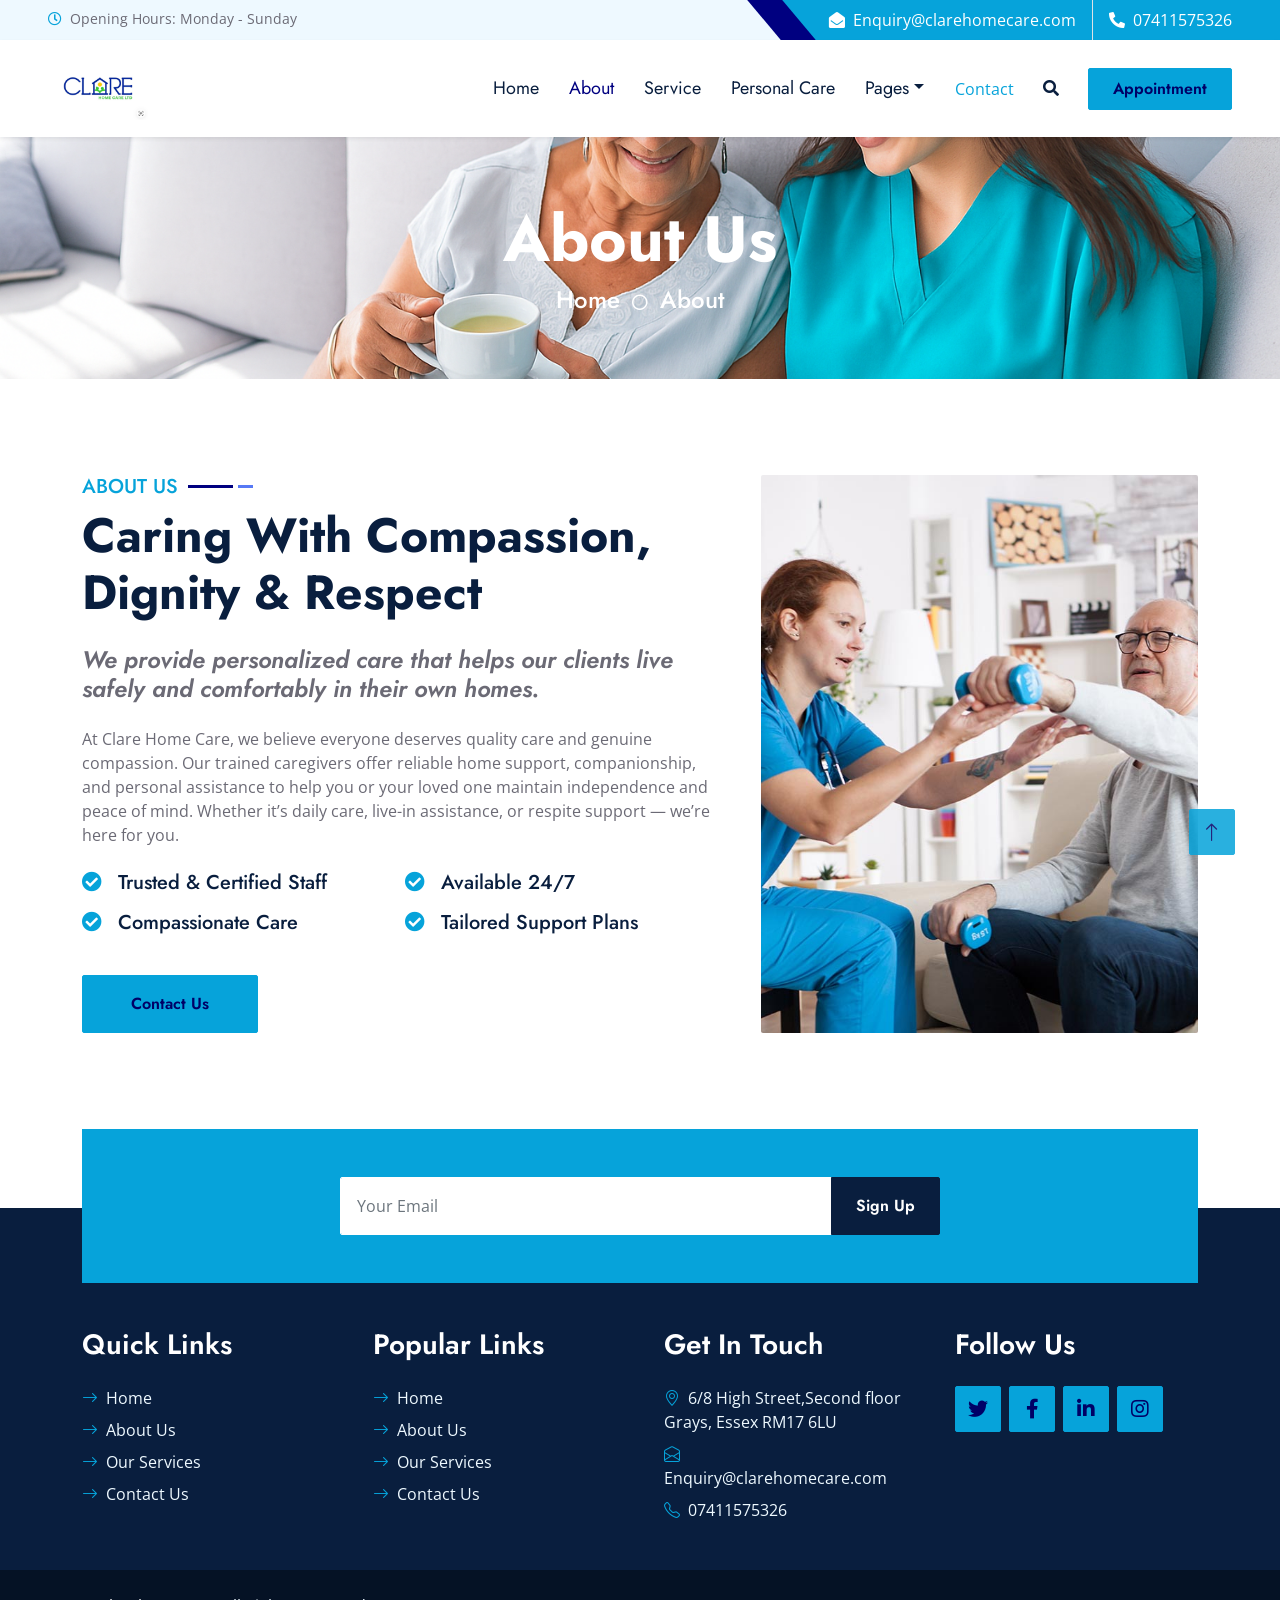
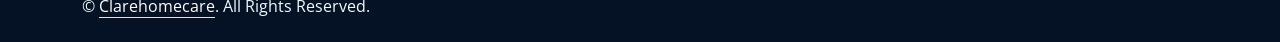
==== about.html @ dd3222e7 "Update logo references and add Personal Care service listing" ====
<!DOCTYPE html>
<html lang="en">

<head>
    <meta charset="utf-8">
    <title>Clarehomecare</title>
    <meta content="width=device-width, initial-scale=1.0" name="viewport">
    <meta content="Free HTML Templates" name="keywords">
    <meta content="Free HTML Templates" name="description">

    <!-- Favicon -->
    <link href="img/favicon.ico" rel="icon">

    <!-- Google Web Fonts -->
    <link rel="preconnect" href="https://fonts.gstatic.com">
    <link href="https://fonts.googleapis.com/css2?family=Jost:wght@500;600;700&family=Open+Sans:wght@400;600&display=swap" rel="stylesheet"> 

    <!-- Icon Font Stylesheet -->
    <link href="https://cdnjs.cloudflare.com/ajax/libs/font-awesome/5.10.0/css/all.min.css" rel="stylesheet">
    <link href="https://cdn.jsdelivr.net/npm/bootstrap-icons@1.4.1/font/bootstrap-icons.css" rel="stylesheet">

    <!-- Libraries Stylesheet -->
    <link href="lib/owlcarousel/assets/owl.carousel.min.css" rel="stylesheet">
    <link href="lib/animate/animate.min.css" rel="stylesheet">
    <link href="lib/tempusdominus/css/tempusdominus-bootstrap-4.min.css" rel="stylesheet" />
    <link href="lib/twentytwenty/twentytwenty.css" rel="stylesheet" />

    <!-- Customized Bootstrap Stylesheet -->
    <link href="css/bootstrap.min.css" rel="stylesheet">

    <!-- Template Stylesheet -->
    <link href="css/style.css" rel="stylesheet">
</head>

<body>
    <!-- Spinner Start -->
    <div id="spinner" class="show bg-white position-fixed translate-middle w-100 vh-100 top-50 start-50 d-flex align-items-center justify-content-center">
        <div class="spinner-grow text-primary m-1" role="status">
            <span class="sr-only">Loading...</span>
        </div>
        <div class="spinner-grow text-dark m-1" role="status">
            <span class="sr-only">Loading...</span>
        </div>
        <div class="spinner-grow text-secondary m-1" role="status">
            <span class="sr-only">Loading...</span>
        </div>
    </div>
    <!-- Spinner End -->


    <!-- Topbar Start -->
    <div class="container-fluid bg-light ps-5 pe-0 d-none d-lg-block">
        <div class="row gx-0">
            <div class="col-md-6 text-center text-lg-start mb-2 mb-lg-0">
                <div class="d-inline-flex align-items-center">
                    <small class="py-2"><i class="far fa-clock text-primary me-2"></i>Opening Hours: Monday - Sunday </small>
                </div>
            </div>
            <div class="col-md-6 text-center text-lg-end">
                <div class="position-relative d-inline-flex align-items-center bg-primary text-white top-shape px-5">
                    <div class="me-3 pe-3 border-end py-2">
                        <p class="m-0"><i class="fa fa-envelope-open me-2"></i>Enquiry@clarehomecare.com</p>
                    </div>
                    <div class="py-2">
                        <p class="m-0"><i class="fa fa-phone-alt me-2"></i>07411575326</p>
                    </div>
                </div>
            </div>
        </div>
    </div>
    <!-- Topbar End -->


    <!-- Navbar Start -->
    <nav class="navbar navbar-expand-lg bg-white navbar-light shadow-sm px-5 py-3 py-lg-0">
        <a href="index.html" class="navbar-brand p-0">
           <h1 class="m-0 text-primary">
  <img src="img/logo2.jpg" alt="Logo" style="width: 100px; height: auto; margin-right: 8px;">
  
</h1>
        </a>
        <button class="navbar-toggler" type="button" data-bs-toggle="collapse" data-bs-target="#navbarCollapse">
            <span class="navbar-toggler-icon"></span>
        </button>
        <div class="collapse navbar-collapse" id="navbarCollapse">
            <div class="navbar-nav ms-auto py-0">
                <a href="index.html" class="nav-item nav-link">Home</a>
                <a href="about.html" class="nav-item nav-link active">About</a>
                <a href="service.html" class="nav-item nav-link">Service</a>
                <a href="team.html" class="nav-item nav-link">Personal Care</a>
                <div class="nav-item dropdown">
  <a href="#" class="nav-link dropdown-toggle" data-bs-toggle="dropdown">Pages</a>
  <div class="dropdown-menu m-0">
    <a href="about.html" class="dropdown-item">About Us</a>
    <a href="team.html" class="dropdown-item">Personal care</a>
     <a href="livecare.html" class="dropdown-item">Live in care</a>
      <a href="respite.html" class="dropdown-item">Respite care</a>
    <a href="testimonial.html" class="dropdown-item">Testimonials</a>
    <a href="medication.html" class="dropdown-item">Medication Support</a>
    <a href="appointment.html" class="dropdown-item">Book a Consultation</a>
    <a href="contact.html" class="dropdown-item">Contact Us</a>
  </div>
</div>
</div>

                <a href="contact.html" class="nav-item nav-link">Contact</a>
            </div>
            <button type="button" class="btn text-dark" data-bs-toggle="modal" data-bs-target="#searchModal"><i class="fa fa-search"></i></button>
            <a href="appointment.html" class="btn btn-primary py-2 px-4 ms-3">Appointment</a>
        </div>
    </nav>
    <!-- Navbar End -->


    <!-- Full Screen Search Start -->
    <div class="modal fade" id="searchModal" tabindex="-1">
        <div class="modal-dialog modal-fullscreen">
            <div class="modal-content" style="background: rgba(9, 30, 62, .7);">
                <div class="modal-header border-0">
                    <button type="button" class="btn bg-white btn-close" data-bs-dismiss="modal" aria-label="Close"></button>
                </div>
                <div class="modal-body d-flex align-items-center justify-content-center">
                    <div class="input-group" style="max-width: 600px;">
                        <input type="text" class="form-control bg-transparent border-primary p-3" placeholder="Type search keyword">
                        <button class="btn btn-primary px-4"><i class="bi bi-search"></i></button>
                    </div>
                </div>
            </div>
        </div>
    </div>
    <!-- Full Screen Search End -->


    <!-- Hero Start -->
    <div class="container-fluid bg-primary py-5 hero-header mb-5" style="background-image: url(img/champ.png);">
        <div class="row py-3">
            <div class="col-12 text-center">
                <h1 class="display-3 text-white animated zoomIn">About Us</h1>
                <a href="" class="h4 text-white">Home</a>
                <i class="far fa-circle text-white px-2"></i>
                <a href="" class="h4 text-white">About</a>
            </div>
        </div>
    </div>
    <!-- Hero End -->


    <!-- About Start -->
   <div class="container-fluid py-5 wow fadeInUp" data-wow-delay="0.1s">
  <div class="container">
    <div class="row g-5">
      <div class="col-lg-7">
        <div class="section-title mb-4">
          <h5 class="position-relative d-inline-block text-primary text-uppercase">About Us</h5>
          <h1 class="display-5 mb-0">Caring With Compassion, Dignity & Respect</h1>
        </div>
        <h4 class="text-body fst-italic mb-4">
          We provide personalized care that helps our clients live safely and comfortably in their own homes.
        </h4>
        <p class="mb-4">
          At Clare Home Care, we believe everyone deserves quality care and genuine compassion. 
          Our trained caregivers offer reliable home support, companionship, and personal assistance 
          to help you or your loved one maintain independence and peace of mind. 
          Whether it’s daily care, live-in assistance, or respite support — we’re here for you.
        </p>
        <div class="row g-3">
          <div class="col-sm-6 wow zoomIn" data-wow-delay="0.3s">
            <h5 class="mb-3"><i class="fa fa-check-circle text-primary me-3"></i>Trusted & Certified Staff</h5>
            <h5 class="mb-3"><i class="fa fa-check-circle text-primary me-3"></i>Compassionate Care</h5>
          </div>
          <div class="col-sm-6 wow zoomIn" data-wow-delay="0.6s">
            <h5 class="mb-3"><i class="fa fa-check-circle text-primary me-3"></i>Available 24/7</h5>
            <h5 class="mb-3"><i class="fa fa-check-circle text-primary me-3"></i>Tailored Support Plans</h5>
          </div>
        </div>
        <a href="contact.html" class="btn btn-primary py-3 px-5 mt-4 wow zoomIn" data-wow-delay="0.6s">
          Contact Us
        </a>
      </div>
      <div class="col-lg-5" style="min-height: 500px;">
        <div class="position-relative h-100">
          <img
            class="position-absolute w-100 h-100 rounded wow zoomIn"
            data-wow-delay="0.9s"
            src="../img/clarehomecare7.jpg"
            style="object-fit: cover;"
            alt="Caring for elderly woman at home"
          >
        </div>
      </div>
    </div>
  </div>
</div>

    <!-- About End -->
    

    <!-- Newsletter Start -->
    <div class="container-fluid position-relative pt-5 wow fadeInUp" data-wow-delay="0.1s" style="z-index: 1;">
        <div class="container">
            <div class="bg-primary p-5">
                <form class="mx-auto" style="max-width: 600px;">
                    <div class="input-group">
                        <input type="text" class="form-control border-white p-3" placeholder="Your Email">
                        <button class="btn btn-dark px-4">Sign Up</button>
                    </div>
                </form>
            </div>
        </div>
    </div>
    <!-- Newsletter End -->
    

    <!-- Footer Start -->
    <div class="container-fluid bg-dark text-light py-5 wow fadeInUp" data-wow-delay="0.3s" style="margin-top: -75px;">
        <div class="container pt-5">
            <div class="row g-5 pt-4">
                <div class="col-lg-3 col-md-6">
                    <h3 class="text-white mb-4">Quick Links</h3>
                    <div class="d-flex flex-column justify-content-start">
                        <a class="text-light mb-2" href="#"><i class="bi bi-arrow-right text-primary me-2"></i>Home</a>
                        <a class="text-light mb-2" href="#"><i class="bi bi-arrow-right text-primary me-2"></i>About Us</a>
                        <a class="text-light mb-2" href="#"><i class="bi bi-arrow-right text-primary me-2"></i>Our Services</a>
                        <!-- <a class="text-light mb-2" href="#"><i class="bi bi-arrow-right text-primary me-2"></i>Latest Blog</a> -->
                        <a class="text-light" href="#"><i class="bi bi-arrow-right text-primary me-2"></i>Contact Us</a>
                    </div>
                </div>
                <div class="col-lg-3 col-md-6">
                    <h3 class="text-white mb-4">Popular Links</h3>
                    <div class="d-flex flex-column justify-content-start">
                        <a class="text-light mb-2" href="#"><i class="bi bi-arrow-right text-primary me-2"></i>Home</a>
                        <a class="text-light mb-2" href="#"><i class="bi bi-arrow-right text-primary me-2"></i>About Us</a>
                        <a class="text-light mb-2" href="#"><i class="bi bi-arrow-right text-primary me-2"></i>Our Services</a>
                        <!-- <a class="text-light mb-2" href="#"><i class="bi bi-arrow-right text-primary me-2"></i>Latest Blog</a> -->
                        <a class="text-light" href="#"><i class="bi bi-arrow-right text-primary me-2"></i>Contact Us</a>
                    </div>
                </div>
                <div class="col-lg-3 col-md-6">
                    <h3 class="text-white mb-4">Get In Touch</h3>
                    <p class="mb-2"><i class="bi bi-geo-alt text-primary me-2"></i>6/8 High Street,Second floor
Grays, Essex RM17 6LU</p>
                    <p class="mb-2"><i class="bi bi-envelope-open text-primary me-2"></i>Enquiry@clarehomecare.com</p>
                    <p class="mb-0"><i class="bi bi-telephone text-primary me-2"></i>07411575326</p>
                </div>
                <div class="col-lg-3 col-md-6">
                    <h3 class="text-white mb-4">Follow Us</h3>
                    <div class="d-flex">
                        <a class="btn btn-lg btn-primary btn-lg-square rounded me-2" href="#"><i class="fab fa-twitter fw-normal"></i></a>
                        <a class="btn btn-lg btn-primary btn-lg-square rounded me-2" href="#"><i class="fab fa-facebook-f fw-normal"></i></a>
                        <a class="btn btn-lg btn-primary btn-lg-square rounded me-2" href="#"><i class="fab fa-linkedin-in fw-normal"></i></a>
                        <a class="btn btn-lg btn-primary btn-lg-square rounded" href="#"><i class="fab fa-instagram fw-normal"></i></a>
                    </div>
                </div>
            </div>
        </div>
    </div>
    <div class="container-fluid text-light py-4" style="background: #051225;">
        <div class="container">
            <div class="row g-0">
                <div class="col-md-6 text-center text-md-start">
                    <p class="mb-md-0">&copy; <a class="text-white border-bottom" href="index.html">Clarehomecare</a>. All Rights Reserved.</p>
                </div>
                <!-- <div class="col-md-6 text-center text-md-end">
                    <p class="mb-0">Designed by <a class="text-white border-bottom" href="https://htmlcodex.com">HTML Codex</a><br>
                        Distributed by <a class="text-white border-bottom" href="https://themewagon.com">ThemeWagon</a>          
                    
                    </p>
                </div> -->
            </div>
        </div>
    </div>
    <!-- Footer End -->


    <!-- Back to Top -->
    <a href="#" class="btn btn-lg btn-primary btn-lg-square rounded back-to-top"><i class="bi bi-arrow-up"></i></a>


    <!-- JavaScript Libraries -->
    <script src="https://code.jquery.com/jquery-3.4.1.min.js"></script>
    <script src="https://cdn.jsdelivr.net/npm/bootstrap@5.0.0/dist/js/bootstrap.bundle.min.js"></script>
    <script src="lib/wow/wow.min.js"></script>
    <script src="lib/easing/easing.min.js"></script>
    <script src="lib/waypoints/waypoints.min.js"></script>
    <script src="lib/owlcarousel/owl.carousel.min.js"></script>
    <script src="lib/tempusdominus/js/moment.min.js"></script>
    <script src="lib/tempusdominus/js/moment-timezone.min.js"></script>
    <script src="lib/tempusdominus/js/tempusdominus-bootstrap-4.min.js"></script>
    <script src="lib/twentytwenty/jquery.event.move.js"></script>
    <script src="lib/twentytwenty/jquery.twentytwenty.js"></script>

    <!-- Template Javascript -->
    <script src="js/main.js"></script>
</body>

</html>
---- lib/twentytwenty/twentytwenty.css ----
.twentytwenty-horizontal .twentytwenty-handle:before, .twentytwenty-horizontal .twentytwenty-handle:after, .twentytwenty-vertical .twentytwenty-handle:before, .twentytwenty-vertical .twentytwenty-handle:after {
  content: " ";
  display: block;
  background: white;
  position: absolute;
  z-index: 30;
  -webkit-box-shadow: 0px 0px 12px rgba(51, 51, 51, 0.5);
  -moz-box-shadow: 0px 0px 12px rgba(51, 51, 51, 0.5);
  box-shadow: 0px 0px 12px rgba(51, 51, 51, 0.5); }

.twentytwenty-horizontal .twentytwenty-handle:before, .twentytwenty-horizontal .twentytwenty-handle:after {
  width: 3px;
  height: 9999px;
  left: 50%;
  margin-left: -1.5px; }

.twentytwenty-vertical .twentytwenty-handle:before, .twentytwenty-vertical .twentytwenty-handle:after {
  width: 9999px;
  height: 3px;
  top: 50%;
  margin-top: -1.5px; }

.twentytwenty-before-label, .twentytwenty-after-label, .twentytwenty-overlay {
  position: absolute;
  top: 0;
  width: 100%;
  height: 100%; }

.twentytwenty-before-label, .twentytwenty-after-label, .twentytwenty-overlay {
  -webkit-transition-duration: 0.5s;
  -moz-transition-duration: 0.5s;
  transition-duration: 0.5s; }

.twentytwenty-before-label, .twentytwenty-after-label {
  -webkit-transition-property: opacity;
  -moz-transition-property: opacity;
  transition-property: opacity; }

.twentytwenty-before-label:before, .twentytwenty-after-label:before {
  color: white;
  font-size: 13px;
  letter-spacing: 0.1em; }

.twentytwenty-before-label:before, .twentytwenty-after-label:before {
  position: absolute;
  background: rgba(255, 255, 255, 0.2);
  line-height: 38px;
  padding: 0 20px;
  -webkit-border-radius: 2px;
  -moz-border-radius: 2px;
  border-radius: 2px; }

.twentytwenty-horizontal .twentytwenty-before-label:before, .twentytwenty-horizontal .twentytwenty-after-label:before {
  top: 50%;
  margin-top: -19px; }

.twentytwenty-vertical .twentytwenty-before-label:before, .twentytwenty-vertical .twentytwenty-after-label:before {
  left: 50%;
  margin-left: -45px;
  text-align: center;
  width: 90px; }

.twentytwenty-left-arrow, .twentytwenty-right-arrow, .twentytwenty-up-arrow, .twentytwenty-down-arrow {
  width: 0;
  height: 0;
  border: 6px inset transparent;
  position: absolute; }

.twentytwenty-left-arrow, .twentytwenty-right-arrow {
  top: 50%;
  margin-top: -6px; }

.twentytwenty-up-arrow, .twentytwenty-down-arrow {
  left: 50%;
  margin-left: -6px; }

.twentytwenty-container {
  -webkit-box-sizing: content-box;
  -moz-box-sizing: content-box;
  box-sizing: content-box;
  z-index: 0;
  overflow: hidden;
  position: relative;
  -webkit-user-select: none;
  -moz-user-select: none;
  -ms-user-select: none; }
  .twentytwenty-container img {
    max-width: 100%;
    position: absolute;
    top: 0;
    display: block; }
  .twentytwenty-container.active .twentytwenty-overlay, .twentytwenty-container.active :hover.twentytwenty-overlay {
    background: rgba(0, 0, 0, 0); }
    .twentytwenty-container.active .twentytwenty-overlay .twentytwenty-before-label,
    .twentytwenty-container.active .twentytwenty-overlay .twentytwenty-after-label, .twentytwenty-container.active :hover.twentytwenty-overlay .twentytwenty-before-label,
    .twentytwenty-container.active :hover.twentytwenty-overlay .twentytwenty-after-label {
      opacity: 0; }
  .twentytwenty-container * {
    -webkit-box-sizing: content-box;
    -moz-box-sizing: content-box;
    box-sizing: content-box; }

.twentytwenty-before-label {
  opacity: 0; }
  .twentytwenty-before-label:before {
    content: attr(data-content); }

.twentytwenty-after-label {
  opacity: 0; }
  .twentytwenty-after-label:before {
    content: attr(data-content); }

.twentytwenty-horizontal .twentytwenty-before-label:before {
  left: 10px; }

.twentytwenty-horizontal .twentytwenty-after-label:before {
  right: 10px; }

.twentytwenty-vertical .twentytwenty-before-label:before {
  top: 10px; }

.twentytwenty-vertical .twentytwenty-after-label:before {
  bottom: 10px; }

.twentytwenty-overlay {
  -webkit-transition-property: background;
  -moz-transition-property: background;
  transition-property: background;
  background: rgba(0, 0, 0, 0);
  z-index: 25; }
  .twentytwenty-overlay:hover {
    background: rgba(0, 0, 0, 0.5); }
    .twentytwenty-overlay:hover .twentytwenty-after-label {
      opacity: 1; }
    .twentytwenty-overlay:hover .twentytwenty-before-label {
      opacity: 1; }

.twentytwenty-before {
  z-index: 20; }

.twentytwenty-after {
  z-index: 10; }

.twentytwenty-handle {
  height: 38px;
  width: 38px;
  position: absolute;
  left: 50%;
  top: 50%;
  margin-left: -22px;
  margin-top: -22px;
  border: 3px solid white;
  -webkit-border-radius: 1000px;
  -moz-border-radius: 1000px;
  border-radius: 1000px;
  -webkit-box-shadow: 0px 0px 12px rgba(51, 51, 51, 0.5);
  -moz-box-shadow: 0px 0px 12px rgba(51, 51, 51, 0.5);
  box-shadow: 0px 0px 12px rgba(51, 51, 51, 0.5);
  z-index: 40;
  cursor: pointer; }

.twentytwenty-horizontal .twentytwenty-handle:before {
  bottom: 50%;
  margin-bottom: 22px;
  -webkit-box-shadow: 0 3px 0 white, 0px 0px 12px rgba(51, 51, 51, 0.5);
  -moz-box-shadow: 0 3px 0 white, 0px 0px 12px rgba(51, 51, 51, 0.5);
  box-shadow: 0 3px 0 white, 0px 0px 12px rgba(51, 51, 51, 0.5); }
.twentytwenty-horizontal .twentytwenty-handle:after {
  top: 50%;
  margin-top: 22px;
  -webkit-box-shadow: 0 -3px 0 white, 0px 0px 12px rgba(51, 51, 51, 0.5);
  -moz-box-shadow: 0 -3px 0 white, 0px 0px 12px rgba(51, 51, 51, 0.5);
  box-shadow: 0 -3px 0 white, 0px 0px 12px rgba(51, 51, 51, 0.5); }

.twentytwenty-vertical .twentytwenty-handle:before {
  left: 50%;
  margin-left: 22px;
  -webkit-box-shadow: 3px 0 0 white, 0px 0px 12px rgba(51, 51, 51, 0.5);
  -moz-box-shadow: 3px 0 0 white, 0px 0px 12px rgba(51, 51, 51, 0.5);
  box-shadow: 3px 0 0 white, 0px 0px 12px rgba(51, 51, 51, 0.5); }
.twentytwenty-vertical .twentytwenty-handle:after {
  right: 50%;
  margin-right: 22px;
  -webkit-box-shadow: -3px 0 0 white, 0px 0px 12px rgba(51, 51, 51, 0.5);
  -moz-box-shadow: -3px 0 0 white, 0px 0px 12px rgba(51, 51, 51, 0.5);
  box-shadow: -3px 0 0 white, 0px 0px 12px rgba(51, 51, 51, 0.5); }

.twentytwenty-left-arrow {
  border-right: 6px solid white;
  left: 50%;
  margin-left: -17px; }

.twentytwenty-right-arrow {
  border-left: 6px solid white;
  right: 50%;
  margin-right: -17px; }

.twentytwenty-up-arrow {
  border-bottom: 6px solid white;
  top: 50%;
  margin-top: -17px; }

.twentytwenty-down-arrow {
  border-top: 6px solid white;
  bottom: 50%;
  margin-bottom: -17px; }
---- css/style.css ----
/********** Template CSS **********/
:root {
    --primary: #000080;
    --secondary: #5779f5;
    --light: #EEF9FF;
    --dark: #091E3E;
}

h1,
h2,
.font-weight-bold {
    font-weight: 700 !important;
}

h3,
h4,
.font-weight-semi-bold {
    font-weight: 600 !important;
}

h5,
h6,
.font-weight-medium {
    font-weight: 500 !important;
}

.btn {
    font-family: 'Jost', sans-serif;
    font-weight: 600;
    transition: .5s;
}

.btn-primary,.btn-secondary {
    color:  #000066;
}

.btn-primary:hover {
    background: var(--secondary);
    border-color: var(--secondary);
}

.btn-secondary:hover {
    background: var(--primary);
    border-color: var(--primary);
}

.btn-square {
    width: 36px;
    height: 36px;
}

.btn-sm-square {
    width: 28px;
    height: 28px;
}

.btn-lg-square {
    width: 46px;
    height: 46px;
}

.btn-square,
.btn-sm-square,
.btn-lg-square {
    padding-left: 0;
    padding-right: 0;
    text-align: center;
}

#spinner {
    opacity: 0;
    visibility: hidden;
    transition: opacity .5s ease-out, visibility 0s linear .5s;
    z-index: 99999;
}

#spinner.show {
    transition: opacity .5s ease-out, visibility 0s linear 0s;
    visibility: visible;
    opacity: 1;
}

.back-to-top {
    position: fixed;
    display: none;
    right: 45px;
    bottom: 45px;
    z-index: 99;
}

.top-shape::before {
    position: absolute;
    content: "";
    width: 35px;
    height: 100%;
    top: 0;
    left: -17px;
    background: var(--primary);
    transform: skew(40deg);
}

.navbar-light .navbar-nav .nav-link {
    font-family: 'Jost', sans-serif;
    padding: 35px 15px;
    font-size: 18px;
    color: var(--dark);
    outline: none;
    transition: .5s;
}

.sticky-top.navbar-light .navbar-nav .nav-link {
    padding: 20px 15px;
}

.navbar-light .navbar-nav .nav-link:hover,
.navbar-light .navbar-nav .nav-link.active {
    color: var(--primary);
}

@media (max-width: 991.98px) {
    .navbar-light .navbar-nav .nav-link,
    .sticky-top.navbar-light .navbar-nav .nav-link {
        padding: 10px 0;
    }
}

.carousel-caption {
    top: 0;
    left: 0;
    right: 0;
    bottom: 0;
    background: rgba(9, 30, 62, .85);
    z-index: 1;
}

@media (max-width: 576px) {
    .carousel-caption h5 {
        font-size: 14px;
        font-weight: 500 !important;
    }

    .carousel-caption h1 {
        font-size: 30px;
        font-weight: 600 !important;
    }
}

.carousel-control-prev,
.carousel-control-next {
    width: 10%;
}

.carousel-control-prev-icon,
.carousel-control-next-icon {
    width: 3rem;
    height: 3rem;
}

@media (min-width: 991.98px) {
    .banner {
        position: relative;
        margin-top: -90px;
        z-index: 1;
    }
}

.section-title h5::before {
    position: absolute;
    content: "";
    width: 45px;
    height: 3px;
    right: -55px;
    bottom: 11px;
    background: var(--primary);
}

.section-title h5::after {
    position: absolute;
    content: "";
    width: 15px;
    height: 3px;
    right: -75px;
    bottom: 11px;
    background: var(--secondary);
}

.twentytwenty-wrapper {
    height: 100%;
}


.hero-header {
    background:  url(../img/respitewallpaper.jpg) center center no-repeat;
    background-size: cover;
}

.bg-appointment {
    background: linear-gradient(rgba(9, 30, 62, .85), rgba(9, 30, 62, .85)), url(../img/carousel-1.jpg) center center no-repeat;
    background-size: cover;
}

.appointment-form {
    background: rgba(6, 163, 218, .7);
}

.service-item img,
.service-item .bg-light,
.service-item .bg-light h5,
.team-item .team-text {
    transition: .5s;
}

.service-item:hover img {
    transform: scale(1.15);
}

.team-item .team-text::after,
.service-item .bg-light::after {
    position: absolute;
    content: "";
    top: 50%;
    bottom: 0;
    left: 15px;
    right: 15px;
    border-radius:100px / 15px;
    box-shadow: 0 0 15px rgba(0, 0, 0, .7);
    opacity: 0;
    transition: .5s;
    z-index: -1;
}

.team-item:hover .team-text::after,
.service-item:hover .bg-light::after {
    opacity: 1;
}

.bg-offer {
    background:url(../img/carehomemain.jpg) center center no-repeat;
    background-size: cover;
}

.offer-text {
    background: rgba(6, 163, 218, .85);
}

.price-carousel .owl-nav {
    position: absolute;
    width: calc(100% + 45px);
    height: 45px;
    top: calc(50% - 22.5px);
    left: -22.5px;
    display: flex;
    justify-content: space-between;
    opacity: 0;
    transition: .5s;
}

.price-carousel:hover .owl-nav {
    opacity: 1;
}

.price-carousel .owl-nav .owl-prev,
.price-carousel .owl-nav .owl-next {
    position: relative;
    width: 45px;
    height: 45px;
    display: flex;
    align-items: center;
    justify-content: center;
    color: #FFFFFF;
    background: var(--primary);
    border-radius: 2px;
    font-size: 22px;
    transition: .5s;
}

.price-carousel .owl-nav .owl-prev:hover,
.price-carousel .owl-nav .owl-next:hover {
    background: var(--secondary);
}

.bg-testimonial {
    background: url(../img/carecare.webp) center center no-repeat;
    background-size: cover;
}

.testimonial-carousel {
    background: rgba(6, 163, 218, .85);
}

.testimonial-carousel .owl-nav {
    position: absolute;
    width: calc(100% + 46px);
    height: 46px;
    top: calc(50% - 23px);
    left: -23px;
    display: flex;
    justify-content: space-between;
    z-index: 1;
}

.testimonial-carousel .owl-nav .owl-prev,
.testimonial-carousel .owl-nav .owl-next {
    position: relative;
    width: 46px;
    height: 46px;
    display: flex;
    align-items: center;
    justify-content: center;
    color: #FFFFFF;
    background: var(--primary);
    border-radius: 2px;
    font-size: 22px;
    transition: .5s;
}

.testimonial-carousel .owl-nav .owl-prev:hover,
.testimonial-carousel .owl-nav .owl-next:hover {
    background: var(--secondary);
}

.testimonial-carousel .owl-item img {
    width: 120px;
    height: 120px;
}
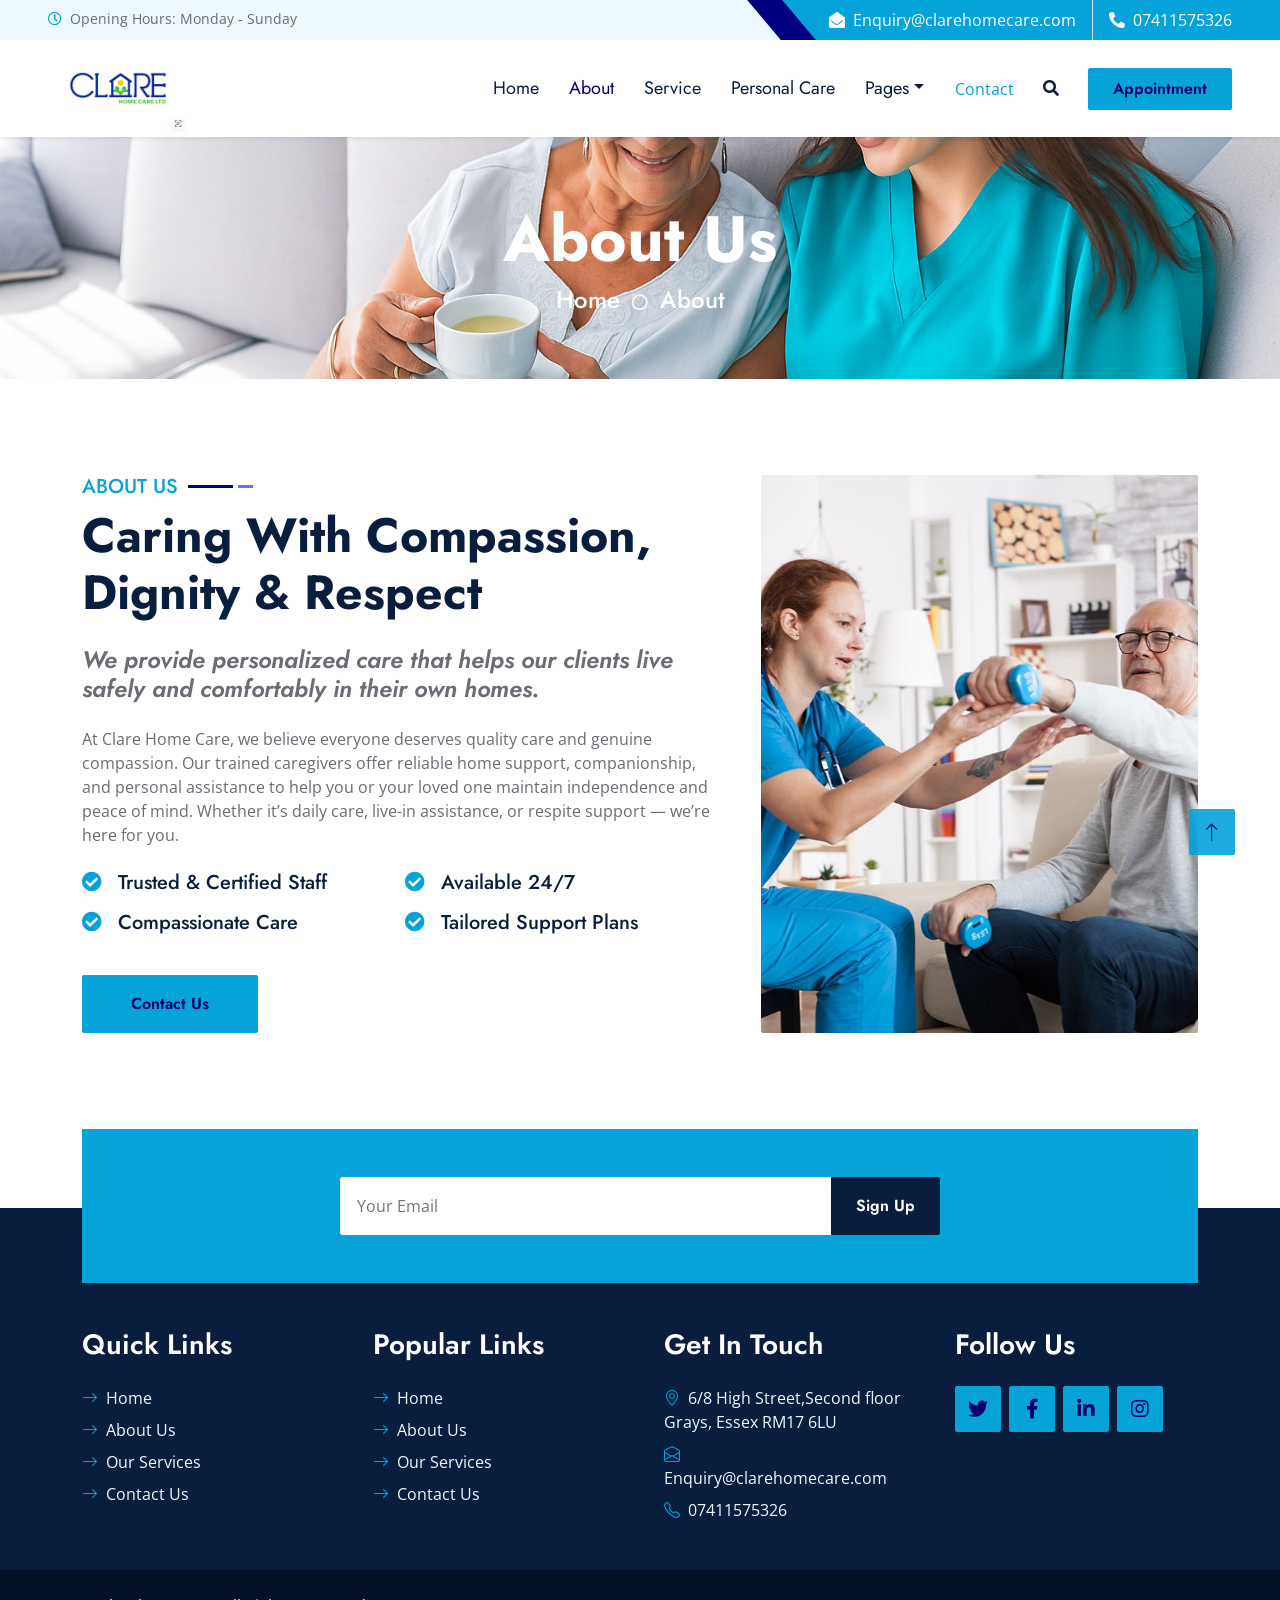
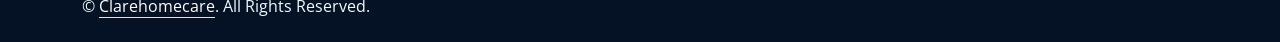
==== commit 8371bb2b: "Increase logo width to 140px across site" ====
--- a/about.html
+++ b/about.html
@@ -75,7 +75,7 @@
     <nav class="navbar navbar-expand-lg bg-white navbar-light shadow-sm px-5 py-3 py-lg-0">
         <a href="index.html" class="navbar-brand p-0">
            <h1 class="m-0 text-primary">
-  <img src="img/logo2.jpg" alt="Logo" style="width: 100px; height: auto; margin-right: 8px;">
+    <img src="img/logo2.jpg" alt="Logo" style="width: 140px; height: auto; margin-right: 8px;">
   
 </h1>
         </a>
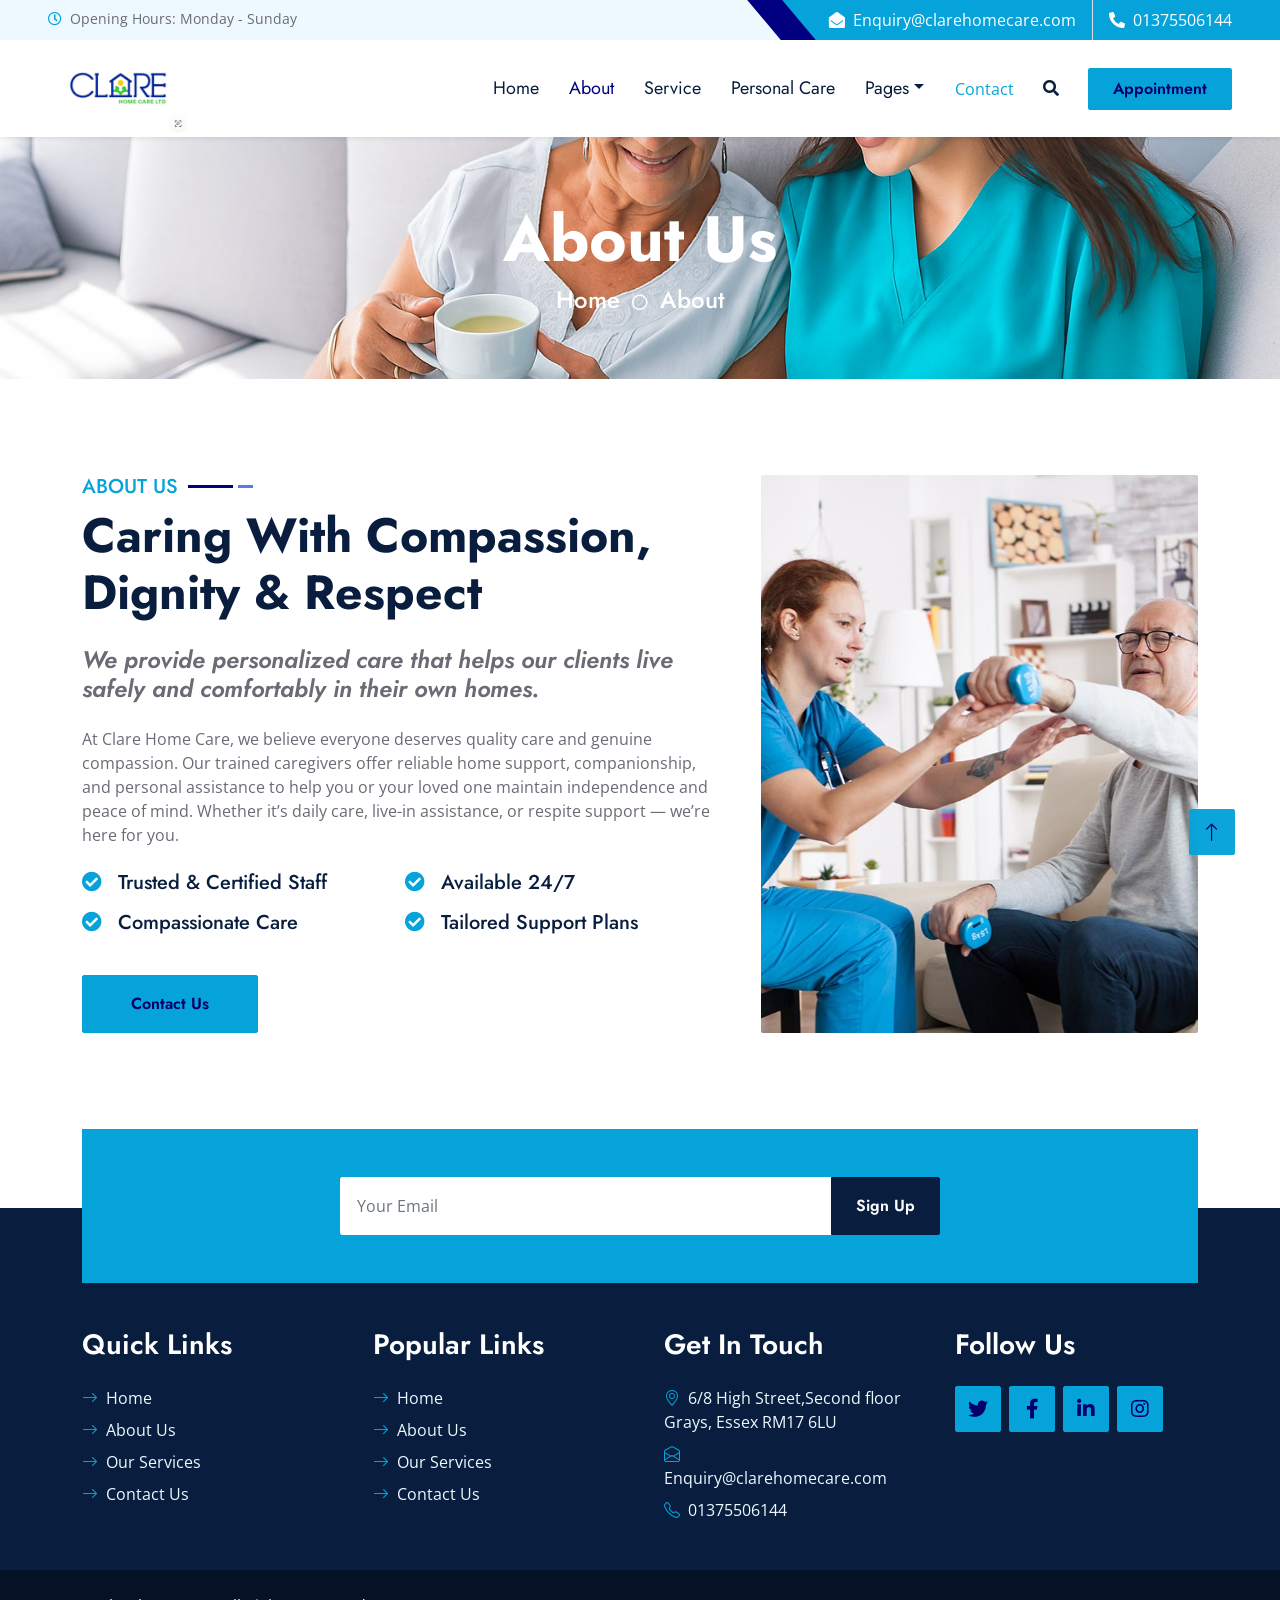
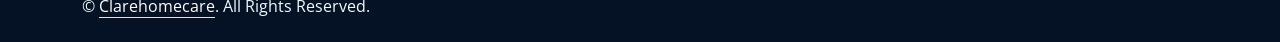
==== commit 2de7cae1: "Update contact phone number to 01375506144" ====
--- a/about.html
+++ b/about.html
@@ -62,7 +62,7 @@
                         <p class="m-0"><i class="fa fa-envelope-open me-2"></i>Enquiry@clarehomecare.com</p>
                     </div>
                     <div class="py-2">
-                        <p class="m-0"><i class="fa fa-phone-alt me-2"></i>07411575326</p>
+                        <p class="m-0"><i class="fa fa-phone-alt me-2"></i>01375506144</p>
                     </div>
                 </div>
             </div>
@@ -240,7 +240,7 @@
                     <p class="mb-2"><i class="bi bi-geo-alt text-primary me-2"></i>6/8 High Street,Second floor
 Grays, Essex RM17 6LU</p>
                     <p class="mb-2"><i class="bi bi-envelope-open text-primary me-2"></i>Enquiry@clarehomecare.com</p>
-                    <p class="mb-0"><i class="bi bi-telephone text-primary me-2"></i>07411575326</p>
+                    <p class="mb-0"><i class="bi bi-telephone text-primary me-2"></i>01375506144</p>
                 </div>
                 <div class="col-lg-3 col-md-6">
                     <h3 class="text-white mb-4">Follow Us</h3>
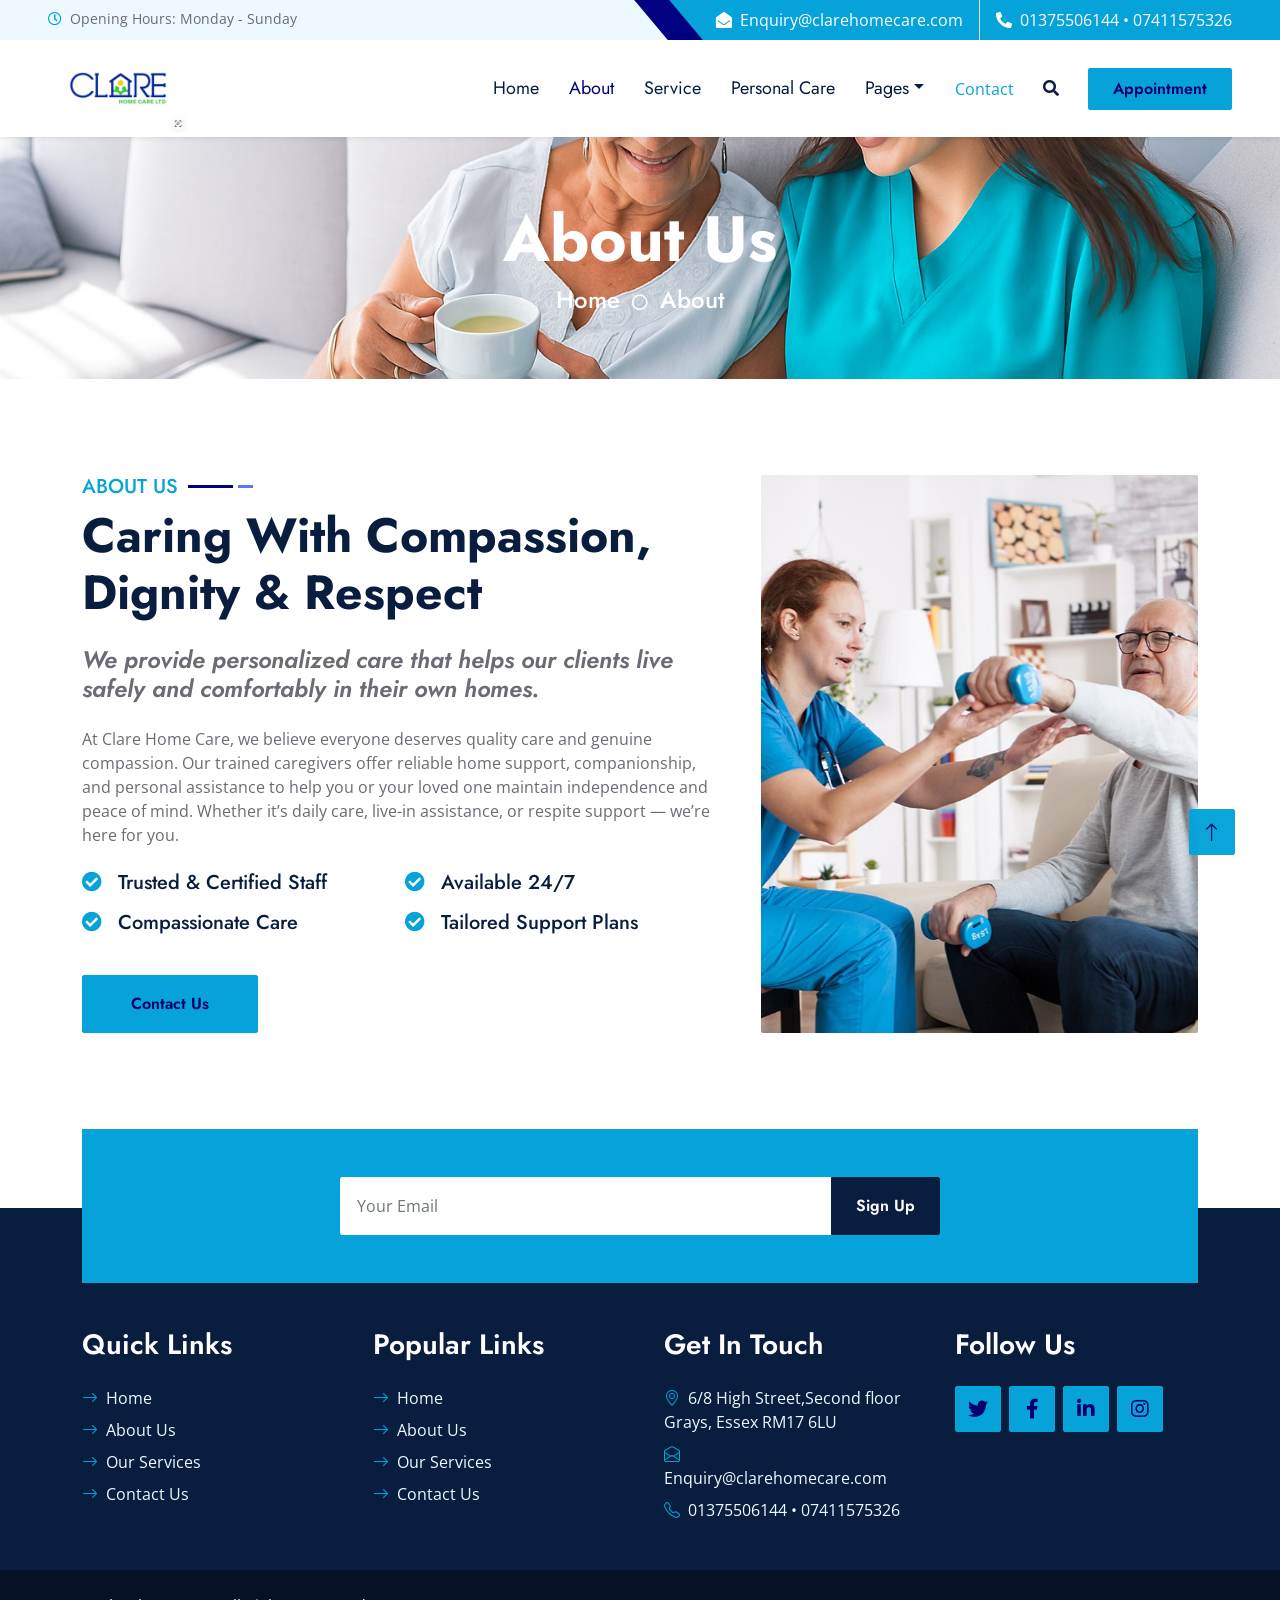
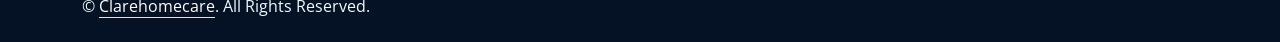
==== commit d23ddcb6: "Add secondary phone number (07411575326) as alternative contact across site" ====
--- a/about.html
+++ b/about.html
@@ -62,7 +62,7 @@
                         <p class="m-0"><i class="fa fa-envelope-open me-2"></i>Enquiry@clarehomecare.com</p>
                     </div>
                     <div class="py-2">
-                        <p class="m-0"><i class="fa fa-phone-alt me-2"></i>01375506144</p>
+                        <p class="m-0"><i class="fa fa-phone-alt me-2"></i>01375506144 • 07411575326</p>
                     </div>
                 </div>
             </div>
@@ -240,7 +240,7 @@
                     <p class="mb-2"><i class="bi bi-geo-alt text-primary me-2"></i>6/8 High Street,Second floor
 Grays, Essex RM17 6LU</p>
                     <p class="mb-2"><i class="bi bi-envelope-open text-primary me-2"></i>Enquiry@clarehomecare.com</p>
-                    <p class="mb-0"><i class="bi bi-telephone text-primary me-2"></i>01375506144</p>
+                    <p class="mb-0"><i class="bi bi-telephone text-primary me-2"></i>01375506144 • 07411575326</p>
                 </div>
                 <div class="col-lg-3 col-md-6">
                     <h3 class="text-white mb-4">Follow Us</h3>
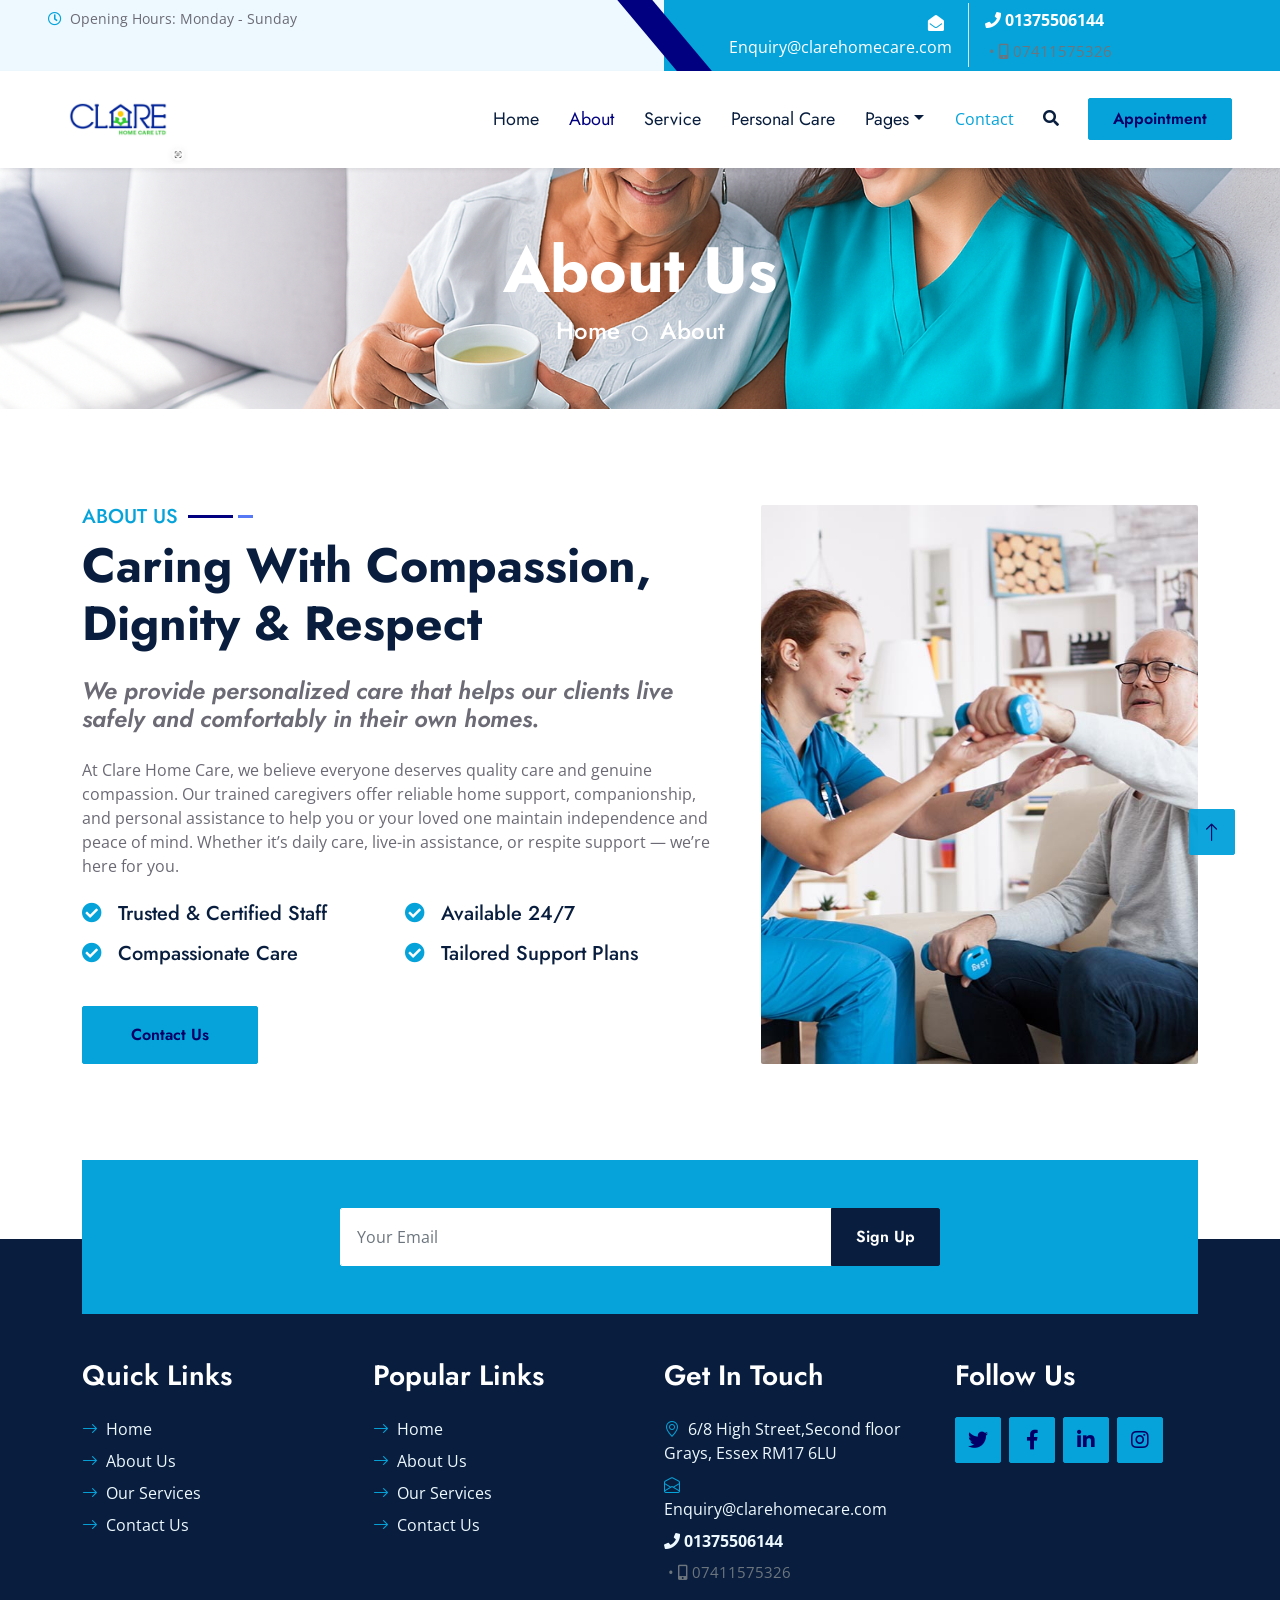
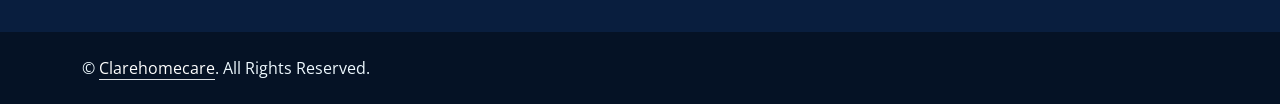
==== commit 207ee7fa: "Add landline/mobile icons to primary/secondary phone display and style" ====
--- a/about.html
+++ b/about.html
@@ -62,7 +62,7 @@
                         <p class="m-0"><i class="fa fa-envelope-open me-2"></i>Enquiry@clarehomecare.com</p>
                     </div>
                     <div class="py-2">
-                        <p class="m-0"><i class="fa fa-phone-alt me-2"></i>01375506144 • 07411575326</p>
+                        <p class="m-0 contact-numbers"><span class="primary-number"><i class="fa fa-phone me-1"></i><a href="tel:+01375506144">01375506144</a></span><span class="secondary-number">&nbsp;•&nbsp;<i class="fa fa-mobile-alt me-1"></i><a href="tel:+07411575326">07411575326</a></span></p>
                     </div>
                 </div>
             </div>
@@ -240,7 +240,7 @@
                     <p class="mb-2"><i class="bi bi-geo-alt text-primary me-2"></i>6/8 High Street,Second floor
 Grays, Essex RM17 6LU</p>
                     <p class="mb-2"><i class="bi bi-envelope-open text-primary me-2"></i>Enquiry@clarehomecare.com</p>
-                    <p class="mb-0"><i class="bi bi-telephone text-primary me-2"></i>01375506144 • 07411575326</p>
+                    <p class="mb-0 contact-numbers"><span class="primary-number"><i class="fa fa-phone me-1"></i><a href="tel:+01375506144">01375506144</a></span><span class="secondary-number">&nbsp;•&nbsp;<i class="fa fa-mobile-alt me-1"></i><a href="tel:+07411575326">07411575326</a></span></p>
                 </div>
                 <div class="col-lg-3 col-md-6">
                     <h3 class="text-white mb-4">Follow Us</h3>
--- a/css/style.css
+++ b/css/style.css
@@ -324,5 +324,13 @@
     height: 120px;
 }
 
-
-
+/* Phone number display styles */
+.contact-numbers{display:inline-flex;gap:.5rem;align-items:center;flex-wrap:wrap}
+.contact-numbers .primary-number{font-weight:700}
+.contact-numbers .primary-number a{color:inherit;text-decoration:none}
+.contact-numbers .secondary-number{font-size:.95em;color:#6c757d}
+.contact-numbers.text-white .secondary-number{color:rgba(255,255,255,0.85)}
+.contact-numbers .secondary-number a{color:inherit;text-decoration:none}
+
+
+
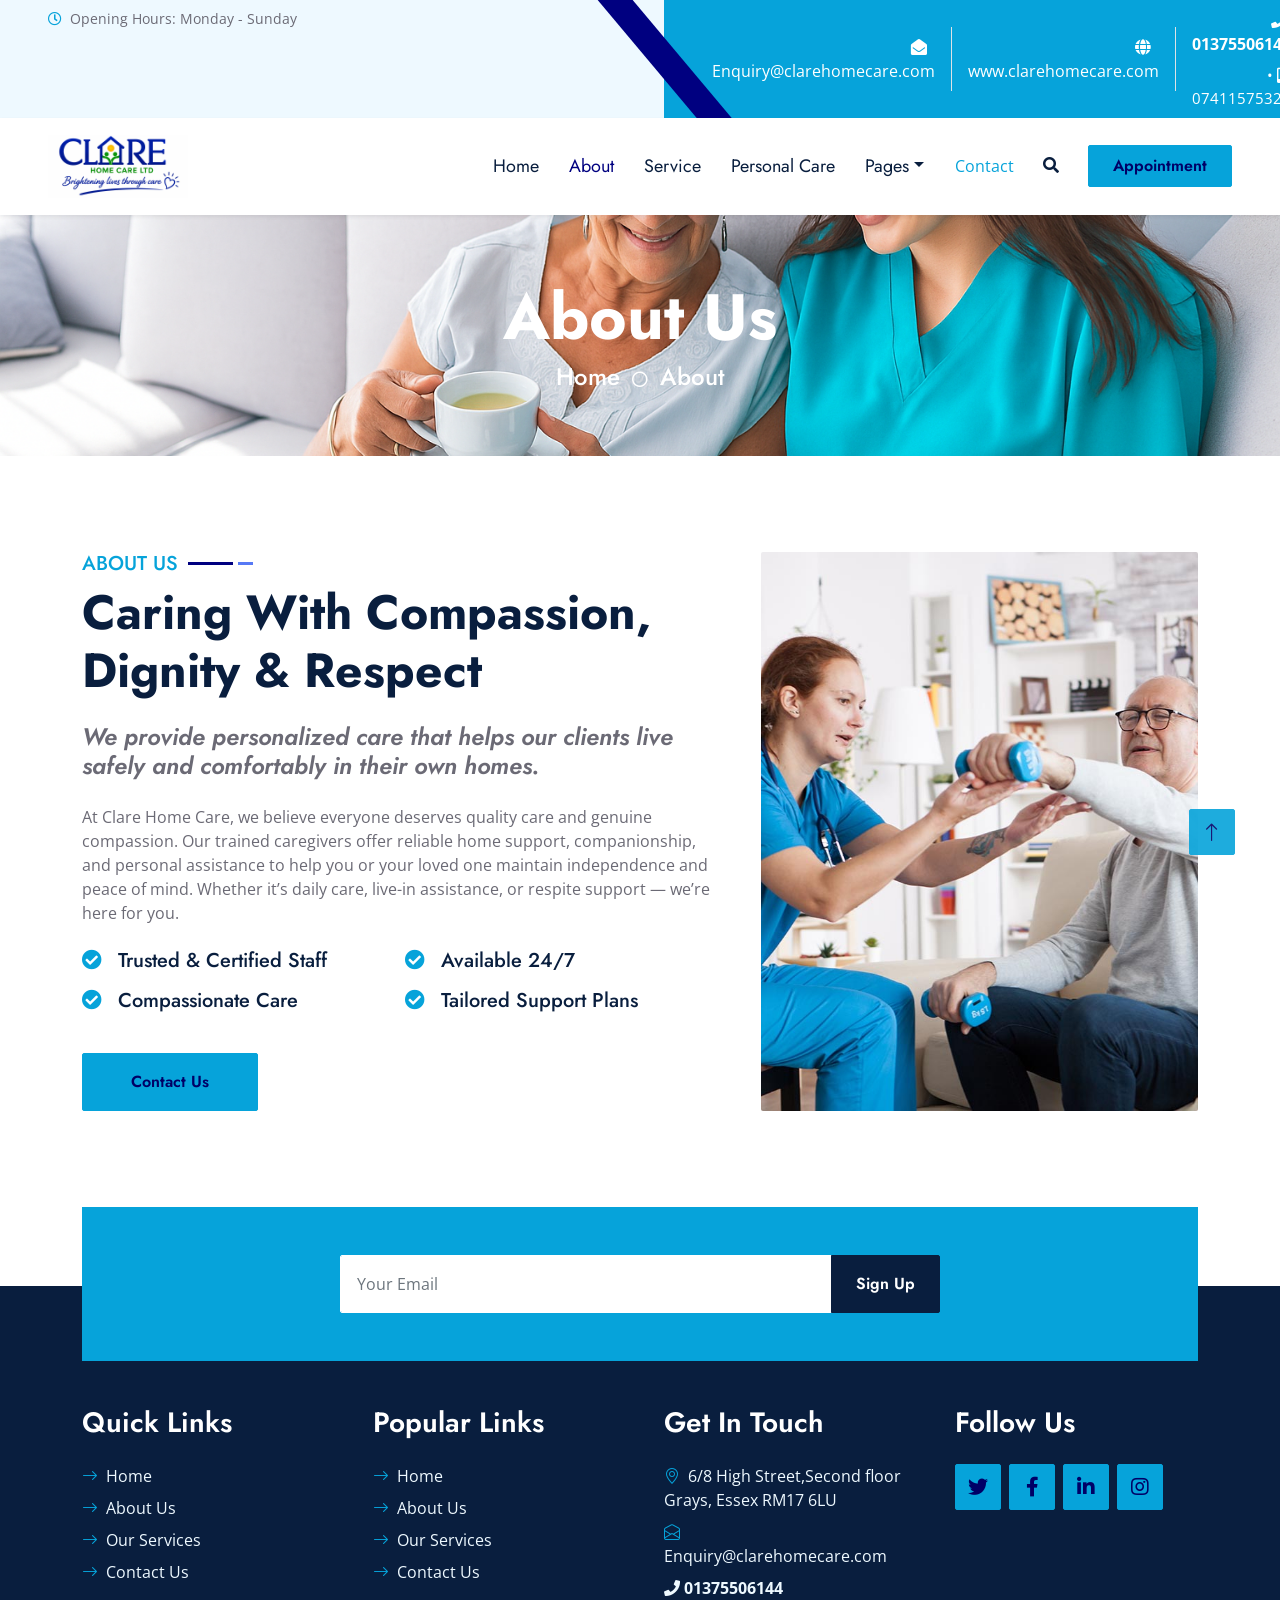
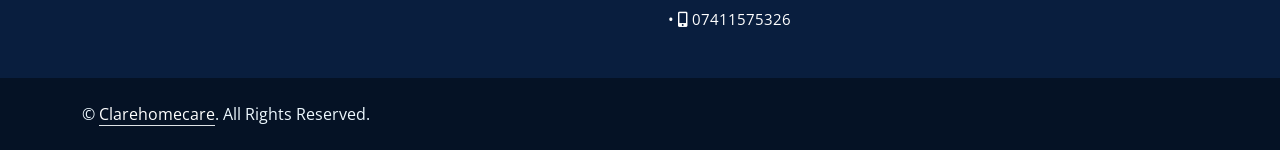
==== commit 3e907df5: "Update flyer-aligned copy and contact details" ====
--- a/about.html
+++ b/about.html
@@ -60,6 +60,9 @@
                 <div class="position-relative d-inline-flex align-items-center bg-primary text-white top-shape px-5">
                     <div class="me-3 pe-3 border-end py-2">
                         <p class="m-0"><i class="fa fa-envelope-open me-2"></i>Enquiry@clarehomecare.com</p>
+                    </div>
+                    <div class="me-3 pe-3 border-end py-2">
+                        <p class="m-0"><i class="fa fa-globe me-2"></i><a href="https://www.clarehomecare.com" class="text-white text-decoration-none">www.clarehomecare.com</a></p>
                     </div>
                     <div class="py-2">
                         <p class="m-0 contact-numbers"><span class="primary-number"><i class="fa fa-phone me-1"></i><a href="tel:+01375506144">01375506144</a></span><span class="secondary-number">&nbsp;•&nbsp;<i class="fa fa-mobile-alt me-1"></i><a href="tel:+07411575326">07411575326</a></span></p>
--- a/css/style.css
+++ b/css/style.css
@@ -328,8 +328,7 @@
 .contact-numbers{display:inline-flex;gap:.5rem;align-items:center;flex-wrap:wrap}
 .contact-numbers .primary-number{font-weight:700}
 .contact-numbers .primary-number a{color:inherit;text-decoration:none}
-.contact-numbers .secondary-number{font-size:.95em;color:#6c757d}
-.contact-numbers.text-white .secondary-number{color:rgba(255,255,255,0.85)}
+.contact-numbers .secondary-number{font-size:.95em;color:#ffffff}
 .contact-numbers .secondary-number a{color:inherit;text-decoration:none}
 
 
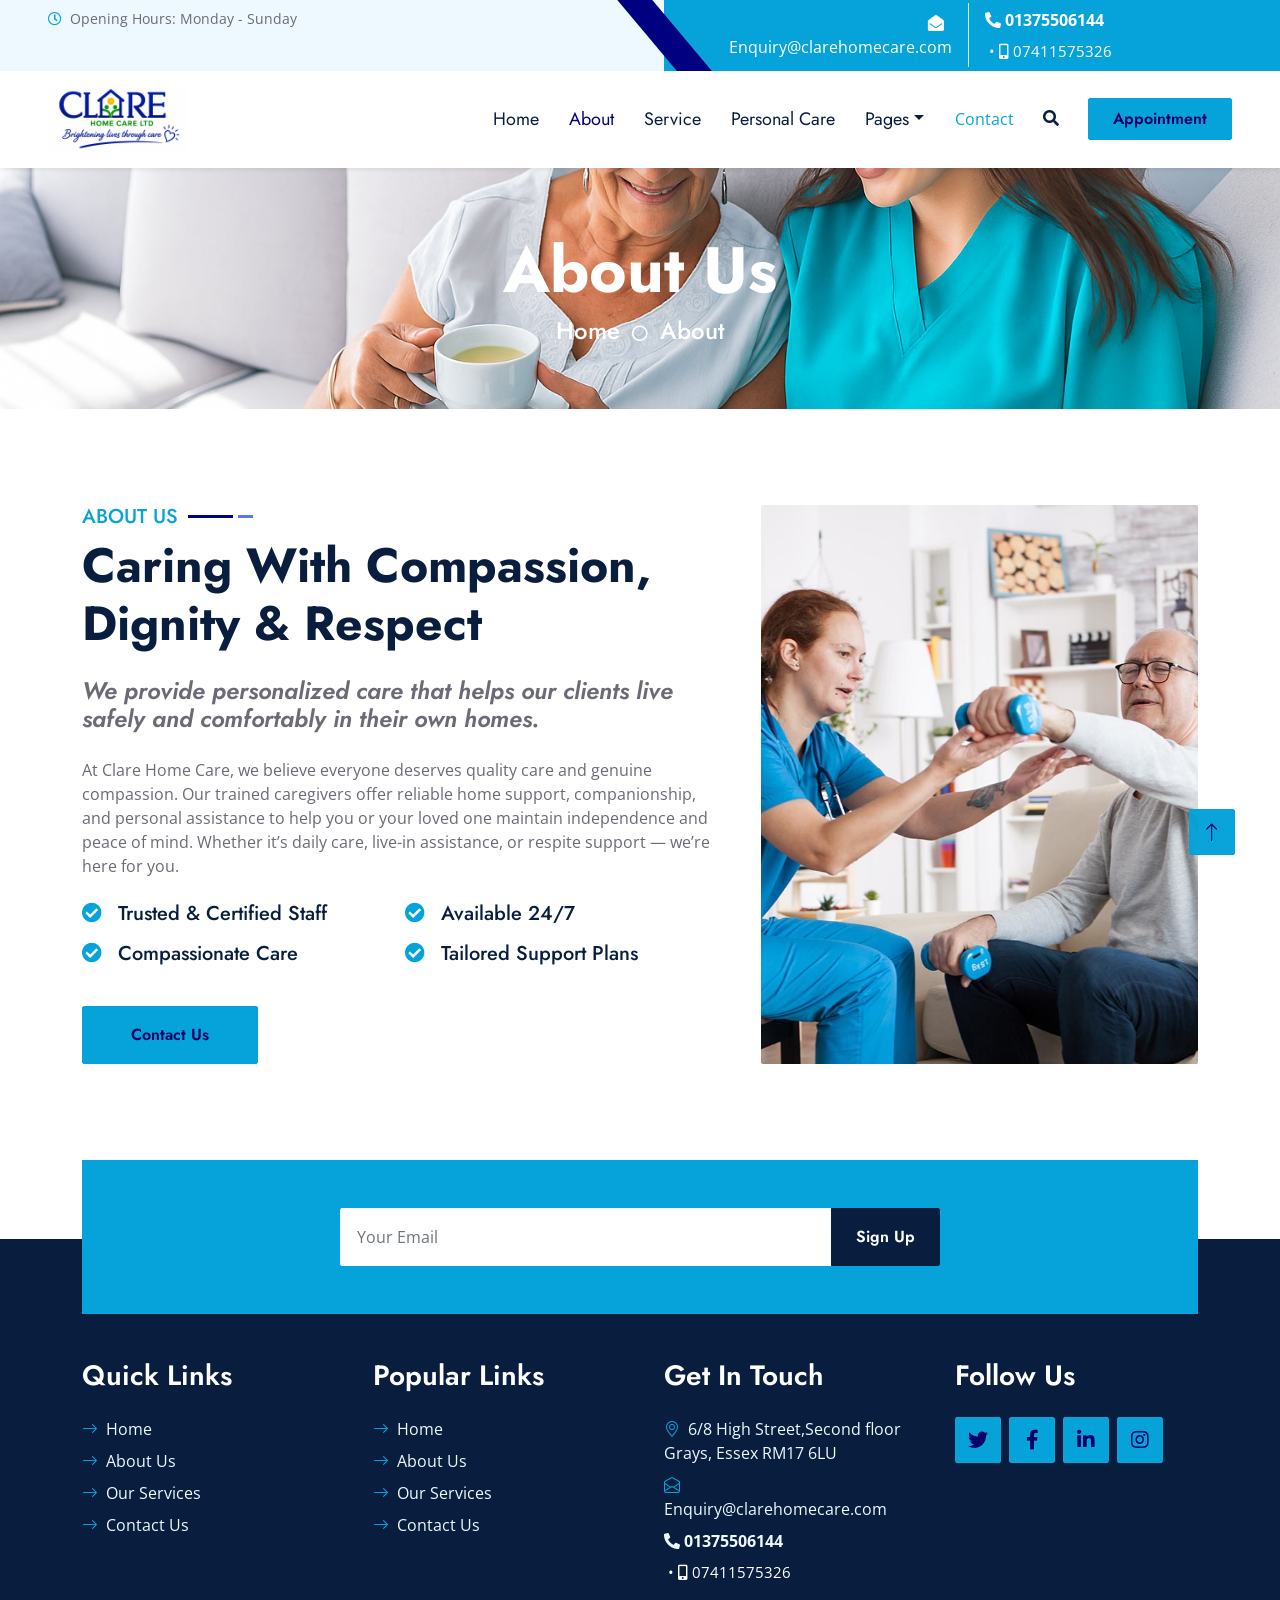
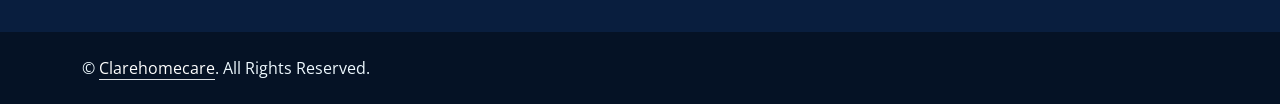
==== commit 406805ef: "Update contact info and icon styling" ====
--- a/about.html
+++ b/about.html
@@ -61,11 +61,8 @@
                     <div class="me-3 pe-3 border-end py-2">
                         <p class="m-0"><i class="fa fa-envelope-open me-2"></i>Enquiry@clarehomecare.com</p>
                     </div>
-                    <div class="me-3 pe-3 border-end py-2">
-                        <p class="m-0"><i class="fa fa-globe me-2"></i><a href="https://www.clarehomecare.com" class="text-white text-decoration-none">www.clarehomecare.com</a></p>
-                    </div>
                     <div class="py-2">
-                        <p class="m-0 contact-numbers"><span class="primary-number"><i class="fa fa-phone me-1"></i><a href="tel:+01375506144">01375506144</a></span><span class="secondary-number">&nbsp;•&nbsp;<i class="fa fa-mobile-alt me-1"></i><a href="tel:+07411575326">07411575326</a></span></p>
+                        <p class="m-0 contact-numbers"><span class="primary-number"><i class="fas fa-phone-alt me-1"></i><a href="tel:+01375506144">01375506144</a></span><span class="secondary-number">&nbsp;•&nbsp;<i class="fas fa-mobile-alt me-1"></i><a href="tel:+07411575326">07411575326</a></span></p>
                     </div>
                 </div>
             </div>
@@ -243,7 +240,7 @@
                     <p class="mb-2"><i class="bi bi-geo-alt text-primary me-2"></i>6/8 High Street,Second floor
 Grays, Essex RM17 6LU</p>
                     <p class="mb-2"><i class="bi bi-envelope-open text-primary me-2"></i>Enquiry@clarehomecare.com</p>
-                    <p class="mb-0 contact-numbers"><span class="primary-number"><i class="fa fa-phone me-1"></i><a href="tel:+01375506144">01375506144</a></span><span class="secondary-number">&nbsp;•&nbsp;<i class="fa fa-mobile-alt me-1"></i><a href="tel:+07411575326">07411575326</a></span></p>
+                    <p class="mb-0 contact-numbers"><span class="primary-number"><i class="fas fa-phone-alt me-1"></i><a href="tel:+01375506144">01375506144</a></span><span class="secondary-number">&nbsp;•&nbsp;<i class="fas fa-mobile-alt me-1"></i><a href="tel:+07411575326">07411575326</a></span></p>
                 </div>
                 <div class="col-lg-3 col-md-6">
                     <h3 class="text-white mb-4">Follow Us</h3>
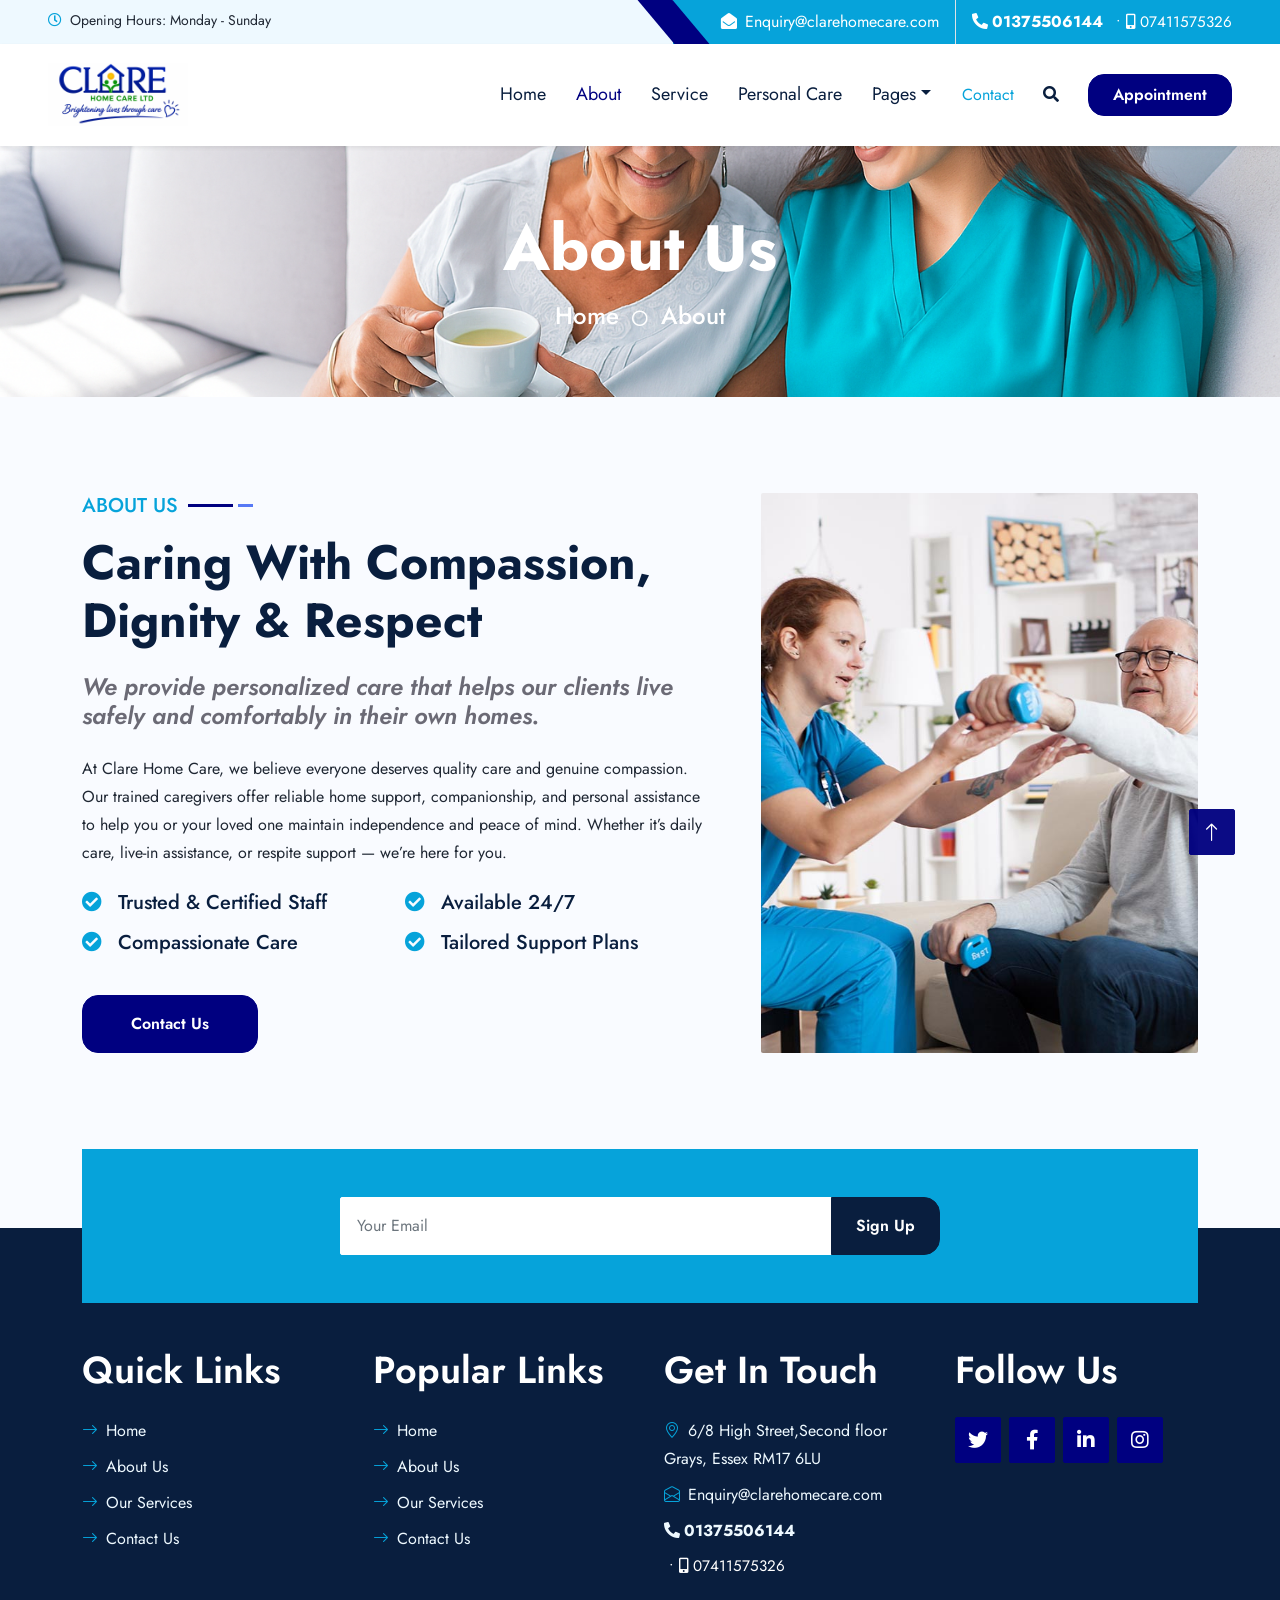
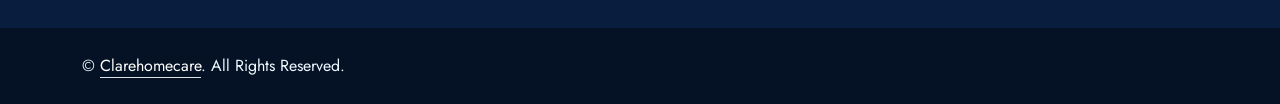
==== commit 9b33a446: "updated project" ====
--- a/about.html
+++ b/about.html
@@ -3,10 +3,10 @@
 
 <head>
     <meta charset="utf-8">
-    <title>Clarehomecare</title>
+    <title>Clare Home Care | About Us</title>
     <meta content="width=device-width, initial-scale=1.0" name="viewport">
-    <meta content="Free HTML Templates" name="keywords">
-    <meta content="Free HTML Templates" name="description">
+    <meta content="Homecare, domiciliary care, respite care, live-in care, medication support, personal assistance" name="keywords">
+    <meta content="Clare Home Care provides compassionate homecare, live-in support, medication assistance, and personalised domiciliary care services across every location." name="description">
 
     <!-- Favicon -->
     <link href="img/favicon.ico" rel="icon">
@@ -36,13 +36,13 @@
     <!-- Spinner Start -->
     <div id="spinner" class="show bg-white position-fixed translate-middle w-100 vh-100 top-50 start-50 d-flex align-items-center justify-content-center">
         <div class="spinner-grow text-primary m-1" role="status">
-            <span class="sr-only">Loading...</span>
+            <span class="visually-hidden">Loading...</span>
         </div>
         <div class="spinner-grow text-dark m-1" role="status">
-            <span class="sr-only">Loading...</span>
+            <span class="visually-hidden">Loading...</span>
         </div>
         <div class="spinner-grow text-secondary m-1" role="status">
-            <span class="sr-only">Loading...</span>
+            <span class="visually-hidden">Loading...</span>
         </div>
     </div>
     <!-- Spinner End -->
@@ -72,10 +72,10 @@
 
 
     <!-- Navbar Start -->
-    <nav class="navbar navbar-expand-lg bg-white navbar-light shadow-sm px-5 py-3 py-lg-0">
+    <nav aria-label="Primary navigation" class="navbar navbar-expand-lg bg-white navbar-light shadow-sm px-5 py-3 py-lg-0">
         <a href="index.html" class="navbar-brand p-0">
            <h1 class="m-0 text-primary">
-    <img src="img/logo2.jpg" alt="Logo" style="width: 140px; height: auto; margin-right: 8px;">
+    <img src="img/logo2.jpg" alt="Logo" style="width: 140px; height: auto; margin-right: 8px;" loading="lazy" decoding="async">
   
 </h1>
         </a>
@@ -110,6 +110,7 @@
         </div>
     </nav>
     <!-- Navbar End -->
+    <main>
 
 
     <!-- Full Screen Search Start -->
@@ -136,9 +137,9 @@
         <div class="row py-3">
             <div class="col-12 text-center">
                 <h1 class="display-3 text-white animated zoomIn">About Us</h1>
-                <a href="" class="h4 text-white">Home</a>
+                <a href="index.html" class="h4 text-white">Home</a>
                 <i class="far fa-circle text-white px-2"></i>
-                <a href="" class="h4 text-white">About</a>
+                <a href="about.html" class="h4 text-white">About</a>
             </div>
         </div>
     </div>
@@ -185,7 +186,7 @@
             src="../img/clarehomecare7.jpg"
             style="object-fit: cover;"
             alt="Caring for elderly woman at home"
-          >
+           loading="lazy" decoding="async">
         </div>
       </div>
     </div>
@@ -211,6 +212,7 @@
     <!-- Newsletter End -->
     
 
+        </main>
     <!-- Footer Start -->
     <div class="container-fluid bg-dark text-light py-5 wow fadeInUp" data-wow-delay="0.3s" style="margin-top: -75px;">
         <div class="container pt-5">
@@ -218,21 +220,21 @@
                 <div class="col-lg-3 col-md-6">
                     <h3 class="text-white mb-4">Quick Links</h3>
                     <div class="d-flex flex-column justify-content-start">
-                        <a class="text-light mb-2" href="#"><i class="bi bi-arrow-right text-primary me-2"></i>Home</a>
-                        <a class="text-light mb-2" href="#"><i class="bi bi-arrow-right text-primary me-2"></i>About Us</a>
-                        <a class="text-light mb-2" href="#"><i class="bi bi-arrow-right text-primary me-2"></i>Our Services</a>
+                        <a class="text-light mb-2" href="index.html"><i class="bi bi-arrow-right text-primary me-2"></i>Home</a>
+                        <a class="text-light mb-2" href="about.html"><i class="bi bi-arrow-right text-primary me-2"></i>About Us</a>
+                        <a class="text-light mb-2" href="service.html"><i class="bi bi-arrow-right text-primary me-2"></i>Our Services</a>
                         <!-- <a class="text-light mb-2" href="#"><i class="bi bi-arrow-right text-primary me-2"></i>Latest Blog</a> -->
-                        <a class="text-light" href="#"><i class="bi bi-arrow-right text-primary me-2"></i>Contact Us</a>
+                        <a class="text-light" href="contact.html"><i class="bi bi-arrow-right text-primary me-2"></i>Contact Us</a>
                     </div>
                 </div>
                 <div class="col-lg-3 col-md-6">
                     <h3 class="text-white mb-4">Popular Links</h3>
                     <div class="d-flex flex-column justify-content-start">
-                        <a class="text-light mb-2" href="#"><i class="bi bi-arrow-right text-primary me-2"></i>Home</a>
-                        <a class="text-light mb-2" href="#"><i class="bi bi-arrow-right text-primary me-2"></i>About Us</a>
-                        <a class="text-light mb-2" href="#"><i class="bi bi-arrow-right text-primary me-2"></i>Our Services</a>
+                        <a class="text-light mb-2" href="index.html"><i class="bi bi-arrow-right text-primary me-2"></i>Home</a>
+                        <a class="text-light mb-2" href="about.html"><i class="bi bi-arrow-right text-primary me-2"></i>About Us</a>
+                        <a class="text-light mb-2" href="service.html"><i class="bi bi-arrow-right text-primary me-2"></i>Our Services</a>
                         <!-- <a class="text-light mb-2" href="#"><i class="bi bi-arrow-right text-primary me-2"></i>Latest Blog</a> -->
-                        <a class="text-light" href="#"><i class="bi bi-arrow-right text-primary me-2"></i>Contact Us</a>
+                        <a class="text-light" href="contact.html"><i class="bi bi-arrow-right text-primary me-2"></i>Contact Us</a>
                     </div>
                 </div>
                 <div class="col-lg-3 col-md-6">
--- a/css/style.css
+++ b/css/style.css
@@ -4,6 +4,182 @@
     --secondary: #5779f5;
     --light: #EEF9FF;
     --dark: #091E3E;
+    --font-family-base: 'Jost', sans-serif;
+    --font-family-heading: 'Jost', sans-serif;
+    --body-color: #1f2733;
+    --body-bg: #f9fbff;
+    --border-radius: .85rem;
+}
+
+html,
+body,
+button,
+input,
+select,
+textarea,
+.btn,
+.navbar-light .navbar-nav .nav-link,
+.tooltip,
+.popover {
+    font-family: var(--font-family-base) !important;
+}
+
+body {
+    font-size: 1rem;
+    line-height: 1.75;
+    color: var(--body-color);
+    background-color: var(--body-bg);
+    text-rendering: optimizeLegibility;
+    -webkit-font-smoothing: antialiased;
+}
+
+h1,
+h2,
+h3,
+h4,
+h5,
+h6 {
+    font-family: var(--font-family-heading);
+    color: var(--dark);
+    margin-bottom: 1rem;
+}
+
+h1 {
+    font-size: clamp(2.75rem, 2.2rem + 2vw, 4rem);
+}
+
+h2 {
+    font-size: clamp(2.1rem, 1.8rem + 1.2vw, 3rem);
+}
+
+h3 {
+    font-size: clamp(1.7rem, 1.55rem + 1vw, 2.5rem);
+}
+
+p,
+.lead,
+.text-body {
+    margin-bottom: 1.25rem;
+}
+
+a {
+    color: var(--primary);
+    text-decoration: none;
+    transition: color .2s ease;
+}
+
+a:hover,
+a:focus {
+    color: var(--secondary);
+    text-decoration: underline;
+}
+
+img {
+    display: block;
+    max-width: 100%;
+    height: auto;
+}
+
+input,
+textarea,
+select {
+    border-radius: var(--border-radius);
+    transition: border-color .2s ease, box-shadow .2s ease;
+}
+
+.form-control,
+.form-select {
+    border: 1px solid rgba(9, 30, 62, .15);
+    padding: .85rem 1rem;
+    background: #fff;
+}
+
+.form-control:focus,
+.form-select:focus {
+    border-color: rgba(87, 121, 245, .7);
+    box-shadow: 0 0 0 .15rem rgba(87, 121, 245, .15);
+}
+
+.btn {
+    font-family: var(--font-family-base);
+    border-radius: 1rem;
+}
+
+.btn-primary {
+    background: var(--primary);
+    border-color: var(--primary);
+    color: #fff;
+}
+
+.btn-primary:hover,
+.btn-primary:focus {
+    background: var(--secondary);
+    border-color: var(--secondary);
+    color: #fff;
+}
+
+.btn-dark {
+    background: #091E3E;
+    border-color: #091E3E;
+}
+
+.btn-dark:hover,
+.btn-dark:focus {
+    background: #000066;
+    border-color: #000066;
+}
+
+button:focus-visible,
+.btn:focus-visible,
+.form-control:focus-visible,
+.form-select:focus-visible,
+.nav-link:focus-visible {
+    outline: 3px solid rgba(87, 121, 245, .55);
+    outline-offset: 2px;
+}
+
+.navbar-brand {
+    display: flex;
+    align-items: center;
+    gap: .75rem;
+}
+
+.navbar-light .navbar-nav .nav-link {
+    font-size: 16px;
+    padding: .75rem 1rem;
+}
+
+.carousel-caption {
+    padding: 3rem 1.5rem;
+}
+
+.carousel-caption h1 {
+    font-size: clamp(2rem, 3vw, 3.5rem);
+    line-height: 1.05;
+}
+
+.carousel-caption h5 {
+    letter-spacing: .18em;
+    font-weight: 600 !important;
+}
+
+.carousel-caption p {
+    max-width: 42rem;
+    margin: 0 auto 1.5rem;
+}
+
+@media (max-width: 767.98px) {
+    .carousel-caption {
+        padding: 2rem 1rem;
+    }
+
+    .carousel-caption h1 {
+        font-size: 2rem;
+    }
+
+    .carousel-caption p {
+        font-size: .95rem;
+    }
 }
 
 h1,
@@ -31,7 +207,7 @@
 }
 
 .btn-primary,.btn-secondary {
-    color:  #000066;
+    color:  white;
 }
 
 .btn-primary:hover {
